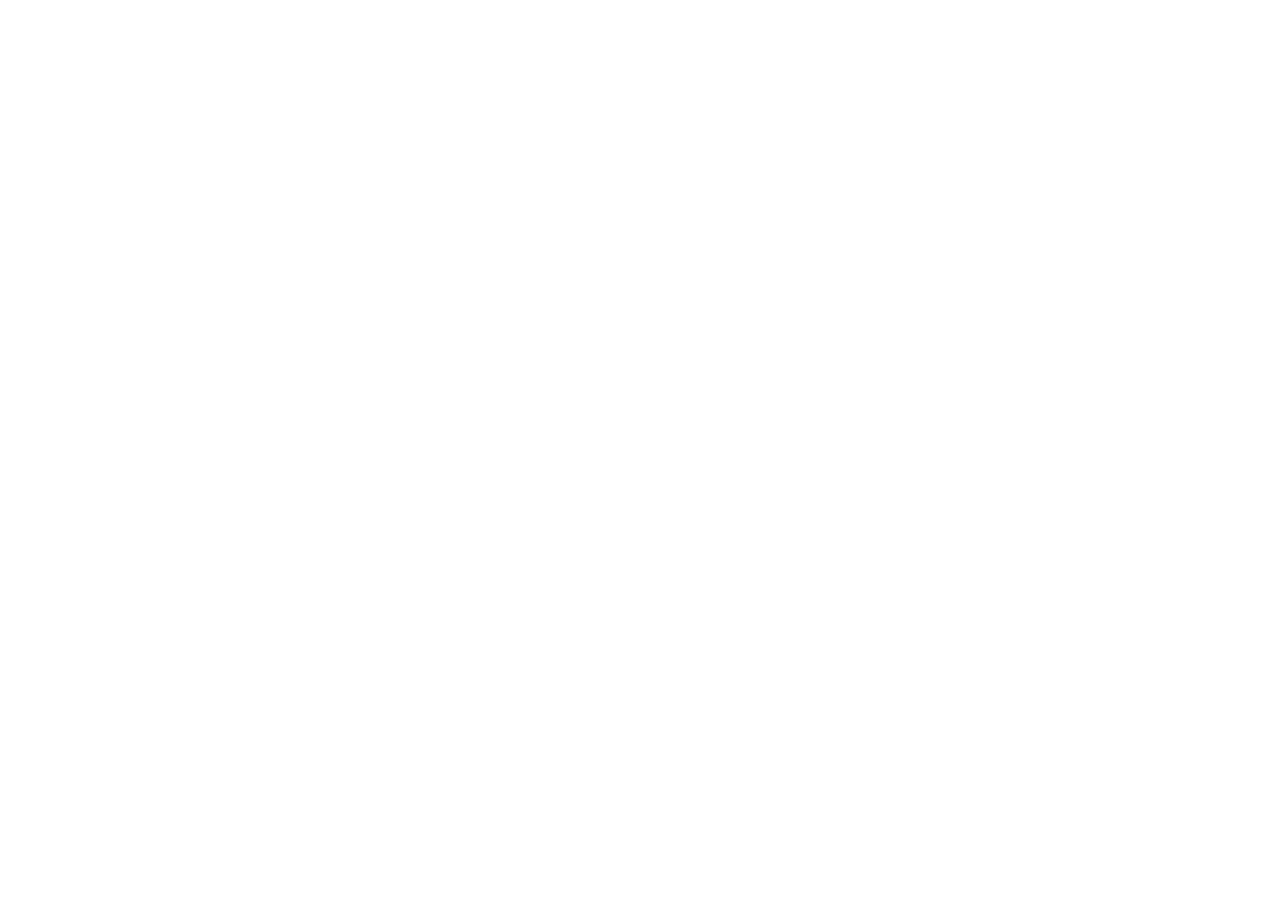
==== index.html @ 47b3688f "struct" ====
<!DOCTYPE html>
<html lang="pt-BR">
<head>
  <meta charset="UTF-8">
  <meta http-equiv="X-UA-Compatible" content="IE=edge">
  <meta name="viewport" content="width=device-width, initial-scale=1.0">
  <link rel="stylesheet" href="./css/style.css">
  <title>Victor Martins</title>
</head>
<body>
  
</body>
</html>
---- css/style.css ----
@import url(global.css);
@import url(home.css);
@import url(about.css);
@import url(contact.css);
@import url(hobbies.css);
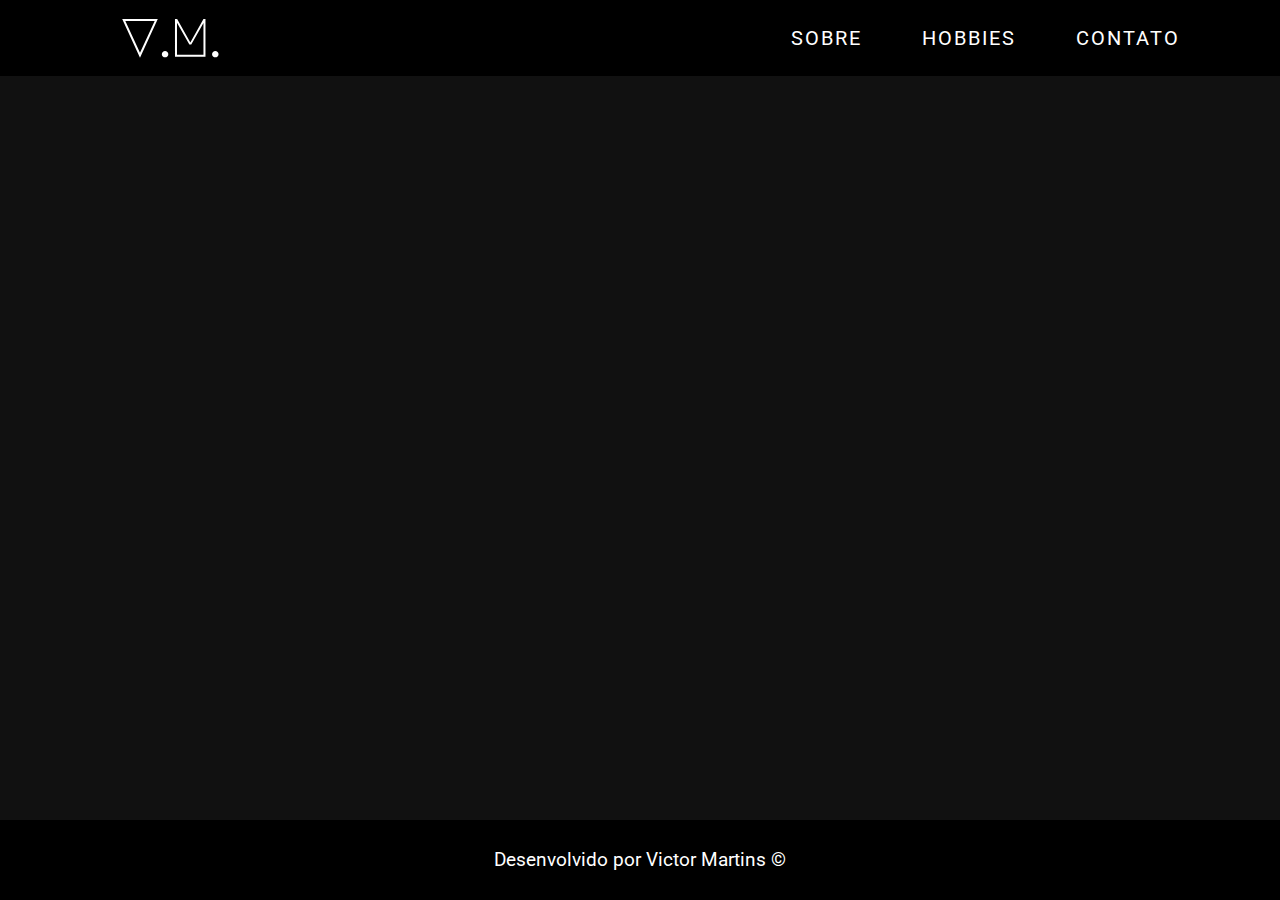
==== commit ef7e72d4: "feat: header" ====
--- a/index.html
+++ b/index.html
@@ -8,6 +8,27 @@
   <title>Victor Martins</title>
 </head>
 <body>
-  
+  <header class="header">
+    <a href="/">
+      <img class="logo" src="/assets/img/logo.svg" alt="logo vm">
+    </a>
+    <nav>
+      <ul class="menu r-r">
+        <li><a href="#about">sobre</a></li>
+        <li><a href="#hobbies">hobbies</a></li>
+        <li><a href="#contact">contato</a></li>
+      </ul>
+    </nav>
+  </header>
+  <main>
+    <section>
+      <div class="container">
+
+      </div>
+    </section>
+  </main>
+  <footer class="footer">
+    <p class="r-r">Desenvolvido por Victor Martins ©</p>
+  </footer>
 </body>
 </html>--- a/css/style.css
+++ b/css/style.css
@@ -1,5 +1,16 @@
-@import url(global.css);
-@import url(home.css);
-@import url(about.css);
-@import url(contact.css);
-@import url(hobbies.css);+/* Global Imports */
+@import url(global/global.css);
+@import url(global/componentes.css);
+@import url(style/cores.css);
+@import url(style/fonts.css);
+
+/* Header and Footer */
+@import url(global/header.css);
+@import url(global/footer.css);
+
+
+/* Pages Imports */
+@import url(pages/home.css);
+@import url(pages/about.css);
+@import url(pages/contact.css);
+@import url(pages/hobbies.css);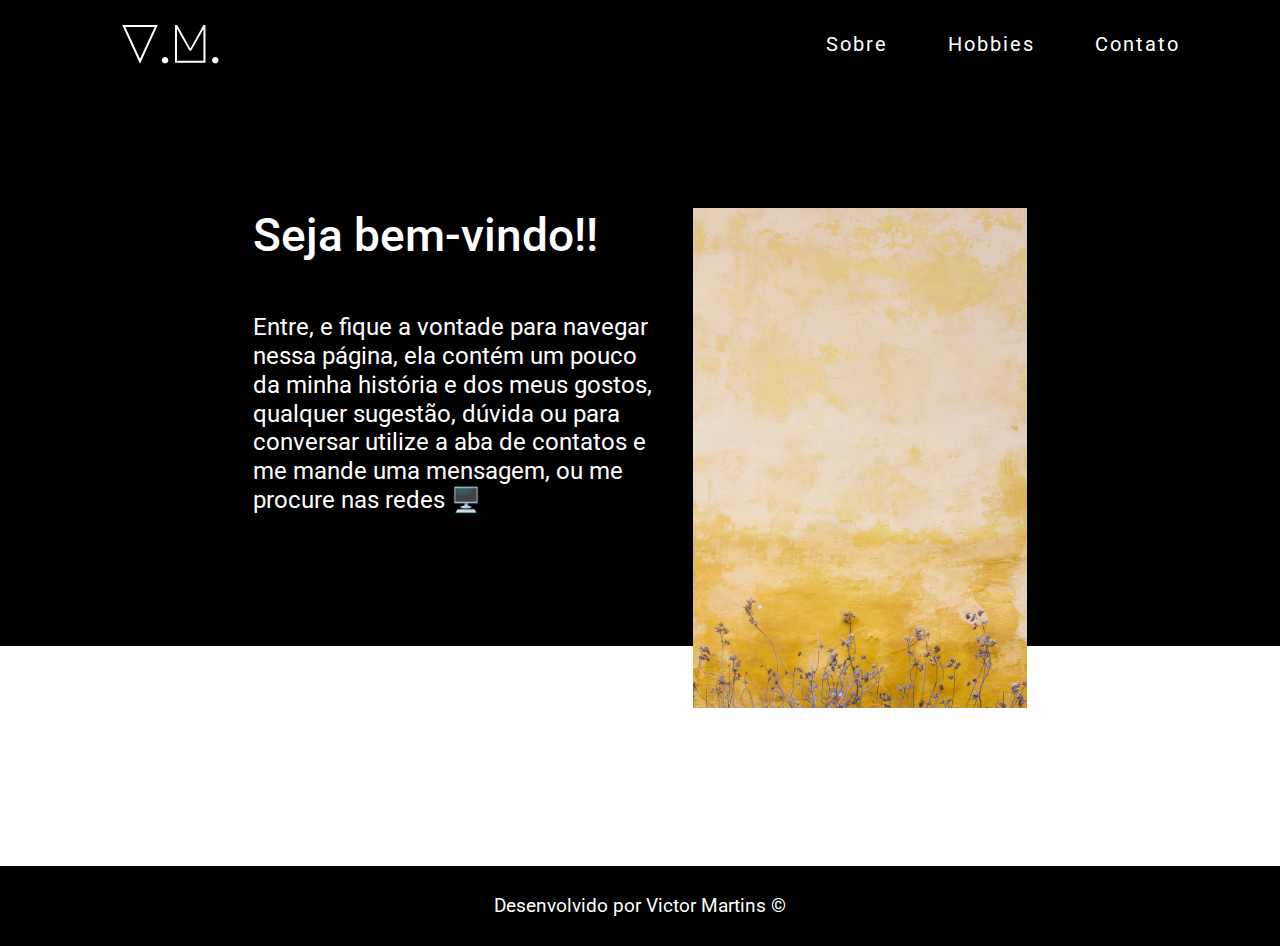
==== commit 928e286f: "feat: index about hobbies contact" ====
--- a/index.html
+++ b/index.html
@@ -14,17 +14,19 @@
     </a>
     <nav>
       <ul class="menu r-r">
-        <li><a href="#about">sobre</a></li>
-        <li><a href="#hobbies">hobbies</a></li>
-        <li><a href="#contact">contato</a></li>
+        <li><a href="about.html">Sobre</a></li>
+        <li><a href="hobbies.html">Hobbies</a></li>
+        <li><a href="#contact">Contato</a></li>
       </ul>
     </nav>
   </header>
-  <main>
-    <section>
-      <div class="container">
-
+  <main class="intro-bg">
+    <section class="container">
+      <div class="introducao">
+        <h1 class="r-b">Seja bem-vindo!!</h1>
+        <p class="r-r">Entre, e fique a vontade para navegar nessa página, ela contém um pouco da minha história e dos meus gostos, qualquer sugestão, dúvida ou para conversar utilize a aba de contatos e me mande uma mensagem, ou me procure nas redes 🖥️</p>
       </div>
+      <img src="/assets/img/flower.jpg" alt="">
     </section>
   </main>
   <footer class="footer">
--- a/css/style.css
+++ b/css/style.css
@@ -1,6 +1,5 @@
 /* Global Imports */
 @import url(global/global.css);
-@import url(global/componentes.css);
 @import url(style/cores.css);
 @import url(style/fonts.css);
 
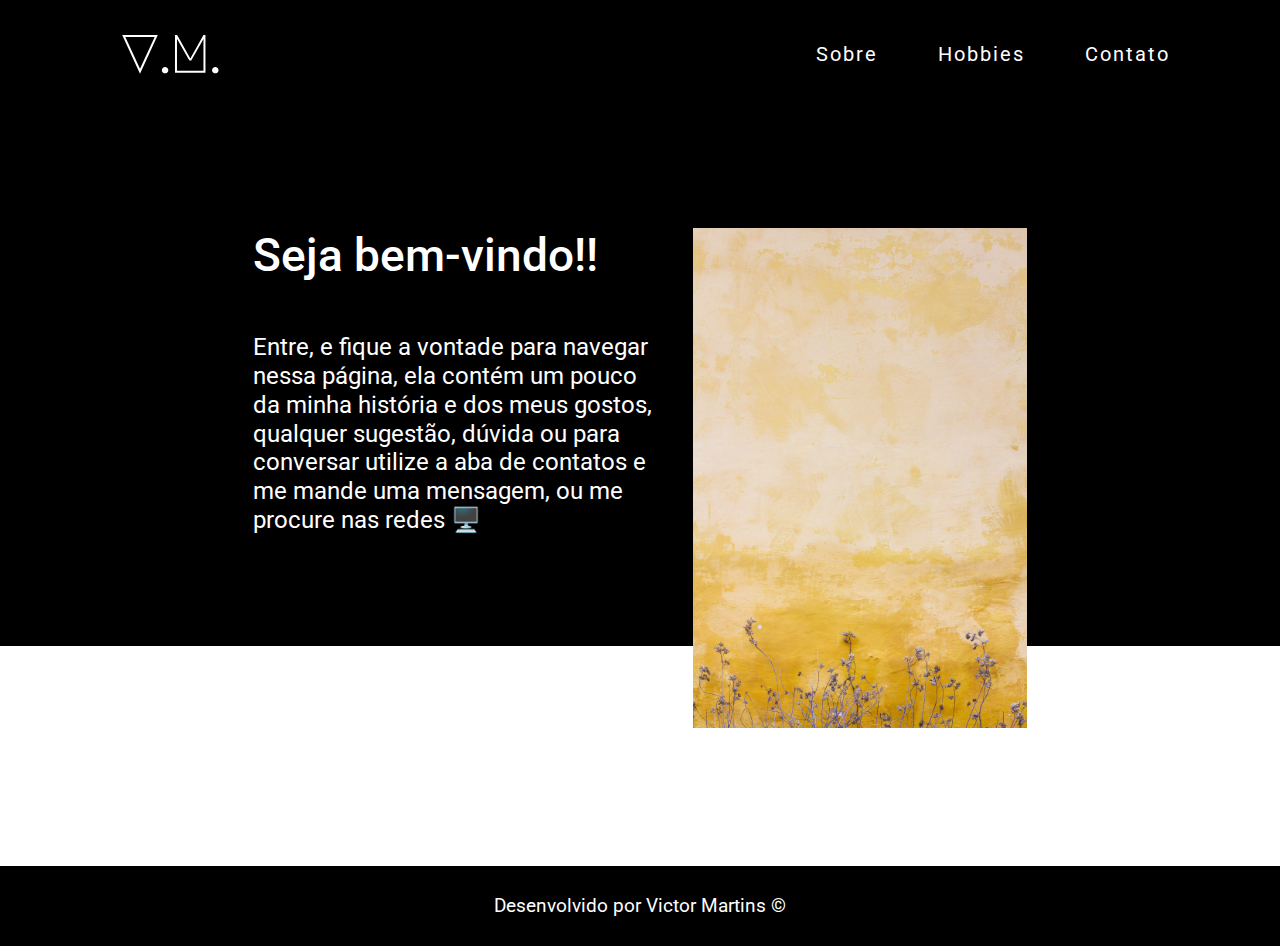
==== commit 4107562b: "feat: responsibility" ====
--- a/index.html
+++ b/index.html
@@ -16,7 +16,7 @@
       <ul class="menu r-r">
         <li><a href="about.html">Sobre</a></li>
         <li><a href="hobbies.html">Hobbies</a></li>
-        <li><a href="#contact">Contato</a></li>
+        <li><a href="contact.html">Contato</a></li>
       </ul>
     </nav>
   </header>
--- a/css/style.css
+++ b/css/style.css
@@ -12,4 +12,9 @@
 @import url(pages/home.css);
 @import url(pages/about.css);
 @import url(pages/contact.css);
-@import url(pages/hobbies.css);+@import url(pages/hobbies.css);
+
+/* Responsibility */
+@import url(responsibility/global.responsibility.css);
+@import url(responsibility/about.responsibility.css);
+@import url(responsibility/contact.responsibility.css);